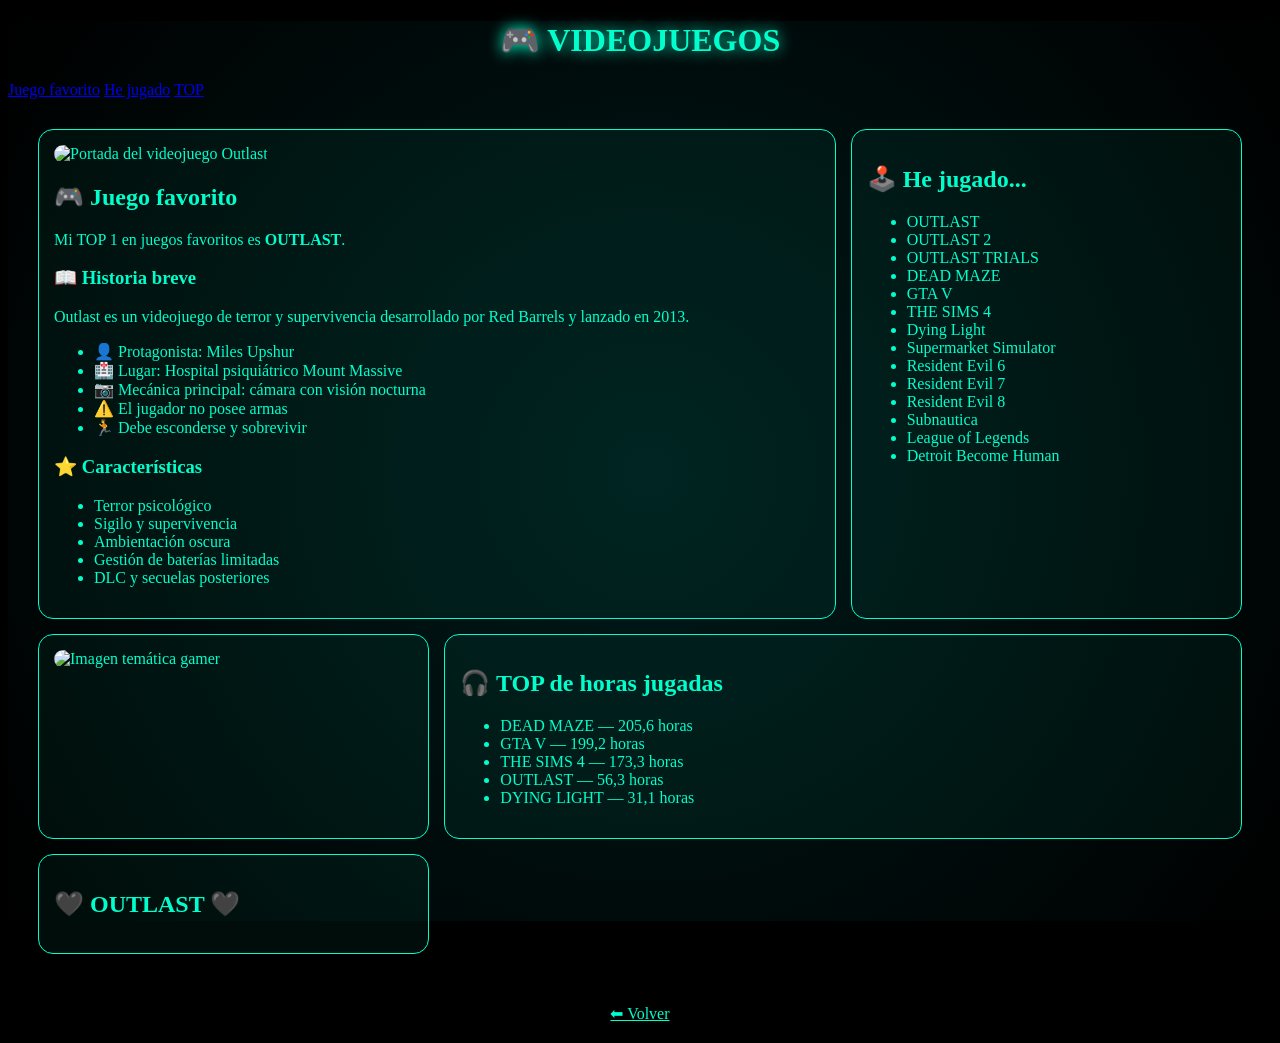
==== juegos.html @ 09f4bcb3 "Add files via upload" ====
<!DOCTYPE html>
<html lang="es">

<head>
    <meta charset="UTF-8">
    <meta name="viewport" content="width=device-width, initial-scale=1.0">
    <title>VIDEOGAMES</title>

    <link rel="stylesheet" href="juegos.css">
</head>

<body>

    <div class="fondo-gamer"></div>

    <!-- HEADER -->
    <header>

        <h1 class="titulo">🎮 VIDEOJUEGOS</h1>

        <nav class="menu">
            <a href="#favorito">Juego favorito</a>
            <a href="#jugados">He jugado</a>
            <a href="#top">TOP</a>
        </nav>

    </header>

    <!-- CONTENIDO -->
    <main class="grid-juegos">

        <!-- FAVORITO -->
        <section class="juego grande" id="favorito">

            <img src="https://i.pinimg.com/736x/45/94/b1/4594b17f58401b6a10e47def40dceefe.jpg"
                alt="Portada del videojuego Outlast">

            <h2>🎮 Juego favorito</h2>

            <p>
                Mi TOP 1 en juegos favoritos es
                <strong>OUTLAST</strong>.
            </p>

            <h3>📖 Historia breve</h3>

            <p>
                Outlast es un videojuego de terror y supervivencia
                desarrollado por Red Barrels y lanzado en 2013.
            </p>

            <ul>
                <li>👤 Protagonista: Miles Upshur</li>
                <li>🏥 Lugar: Hospital psiquiátrico Mount Massive</li>
                <li>📷 Mecánica principal: cámara con visión nocturna</li>
                <li>⚠️ El jugador no posee armas</li>
                <li>🏃 Debe esconderse y sobrevivir</li>
            </ul>

            <h3>⭐ Características</h3>

            <ul>
                <li>Terror psicológico</li>
                <li>Sigilo y supervivencia</li>
                <li>Ambientación oscura</li>
                <li>Gestión de baterías limitadas</li>
                <li>DLC y secuelas posteriores</li>
            </ul>

        </section>

        <!-- JUEGOS -->
        <section class="juego" id="jugados">

            <h2>🕹️ He jugado...</h2>

            <ul>
                <li>OUTLAST</li>
                <li>OUTLAST 2</li>
                <li>OUTLAST TRIALS</li>
                <li>DEAD MAZE</li>
                <li>GTA V</li>
                <li>THE SIMS 4</li>
                <li>Dying Light</li>
                <li>Supermarket Simulator</li>
                <li>Resident Evil 6</li>
                <li>Resident Evil 7</li>
                <li>Resident Evil 8</li>
                <li>Subnautica</li>
                <li>League of Legends</li>
                <li>Detroit Become Human</li>
            </ul>

        </section>

        <!-- IMAGEN -->
        <section class="juego">

            <img src="https://i.pinimg.com/736x/66/bb/36/66bb36f1fbfd05667cecab12f08c73b3.jpg"
                alt="Imagen temática gamer">

        </section>

        <!-- TOP -->
        <section class="juego ancho" id="top">

            <h2>🎧 TOP de horas jugadas</h2>

            <ul>
                <li>DEAD MAZE — 205,6 horas</li>
                <li>GTA V — 199,2 horas</li>
                <li>THE SIMS 4 — 173,3 horas</li>
                <li>OUTLAST — 56,3 horas</li>
                <li>DYING LIGHT — 31,1 horas</li>
            </ul>

        </section>

        <!-- DECORATIVO -->
        <section class="juego decorativo">

            <h2>🖤 OUTLAST 🖤</h2>

        </section>

    </main>

    <!-- FOOTER -->
    <footer>

        <a class="volver" href="index.html">
            ⬅ Volver
        </a>

    </footer>

</body>

</html>
---- juegos.css ----
body {
    font-family: 'Segoe UI';
    background: black;
    color: #00ffcc;
}

/* FONDO */
.fondo-gamer {
    position: fixed;
    width: 100%;
    height: 100%;
    background: radial-gradient(circle, #001a1a, #000);
    z-index: -1;
}

/* TITULO */
.titulo {
    text-align: center;
    color: #00ffcc;
    text-shadow: 0 0 15px #00ffcc;
}

/* GRID */
.grid-juegos {
    display: grid;
    grid-template-columns: repeat(3, 1fr);
    gap: 15px;
    padding: 30px;
}

/* BLOQUES */
.juego {
    background: rgba(0,255,200,0.05);
    border: 1px solid #00ffcc;
    padding: 15px;
    border-radius: 15px;
    transition: 0.3s;
}

.juego:hover {
    box-shadow: 0 0 20px #00ffcc;
}

/* TAMAÑOS */
.grande {
    grid-column: span 2;
}

.ancho {
    grid-column: span 2;
}

/* IMAGEN */
.juego img {
    width: 100%;
    border-radius: 10px;
}

/* BOTON */
.volver {
    display: block;
    text-align: center;
    margin: 20px;
    color: #00ffcc;
}

.juego.decorativo {
    background-image: url("https://i.pinimg.com/1200x/62/f6/f3/62f6f3df0d14618ef74cfff11c569379.jpg");
    background-size: cover;        /* 🔥 llena todo */
    background-position: center;   /* centrada */
    background-repeat: no-repeat;

    position: relative;
    overflow: hidden;
}
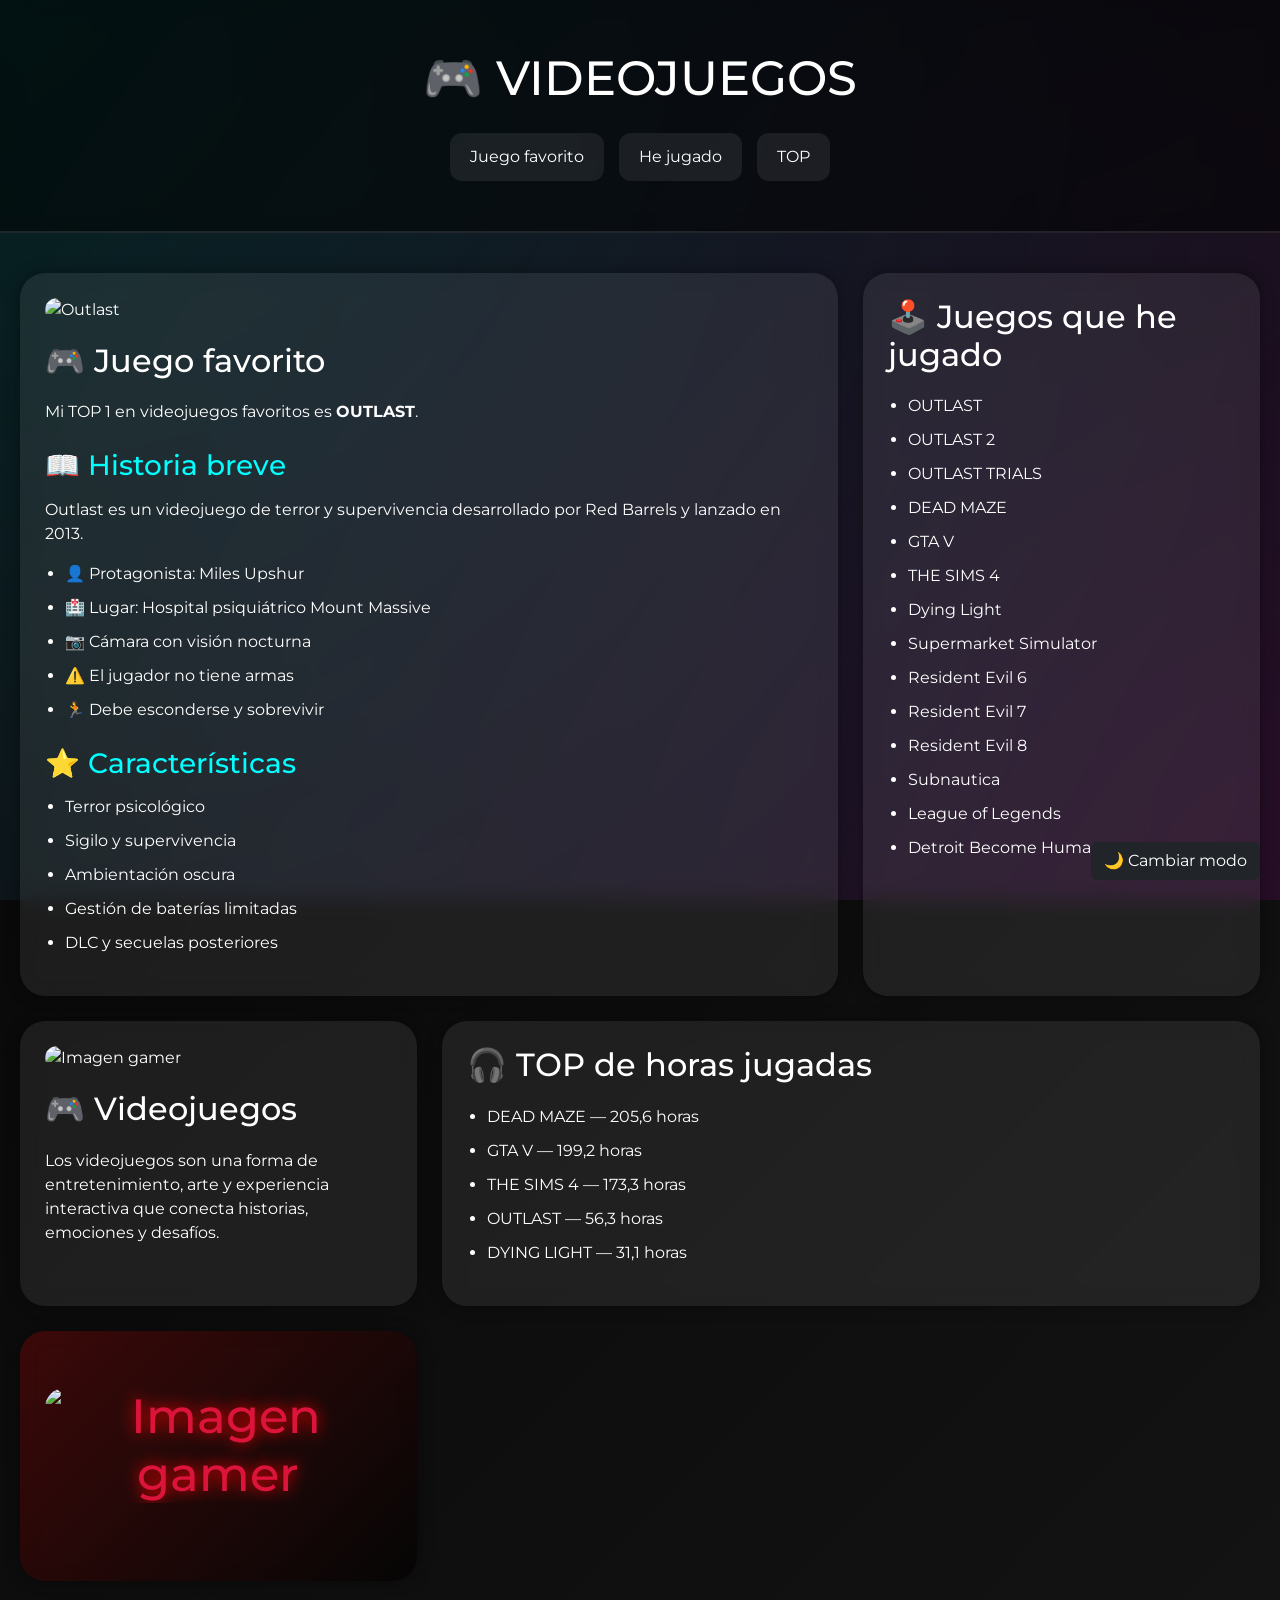
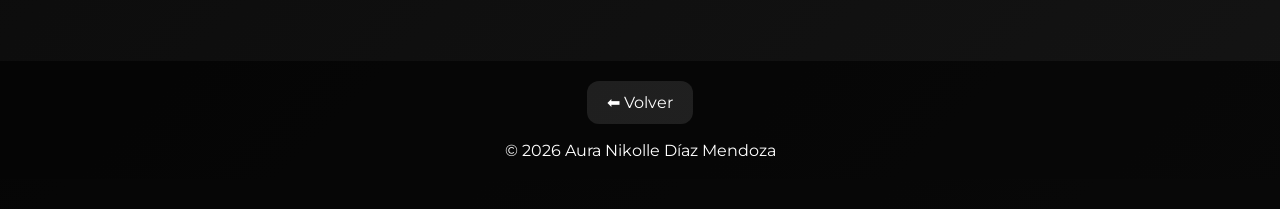
==== commit 5cdde18b: "Add files via upload" ====
--- a/juegos.html
+++ b/juegos.html
@@ -2,47 +2,260 @@
 <html lang="es">
 
 <head>
+
     <meta charset="UTF-8">
+
     <meta name="viewport" content="width=device-width, initial-scale=1.0">
+
     <title>VIDEOGAMES</title>
 
-    <link rel="stylesheet" href="juegos.css">
+    <link href="https://cdn.jsdelivr.net/npm/bootstrap@5.3.7/dist/css/bootstrap.min.css"
+        rel="stylesheet">
+
+    <link href="https://fonts.googleapis.com/css2?family=Montserrat:wght@300;600&display=swap"
+        rel="stylesheet">
+
+    <style>
+
+        body {
+            margin: 0;
+            font-family: 'Montserrat', sans-serif;
+            background: linear-gradient(135deg, #050505, #141414);
+            color: white;
+            overflow-x: hidden;
+        }
+
+        .fondo-gamer {
+            position: fixed;
+            width: 100%;
+            height: 100%;
+            background:
+                radial-gradient(circle at top left,
+                    rgba(0,255,255,0.12),
+                    transparent),
+                radial-gradient(circle at bottom right,
+                    rgba(255,0,255,0.10),
+                    transparent);
+            z-index: -1;
+        }
+
+        header {
+            text-align: center;
+            padding: 50px 20px;
+            background: rgba(0,0,0,0.5);
+            backdrop-filter: blur(10px);
+            border-bottom: 2px solid rgba(255,255,255,0.1);
+        }
+
+        .titulo {
+            font-size: 3rem;
+            margin-bottom: 25px;
+        }
+
+        .menu {
+            display: flex;
+            justify-content: center;
+            flex-wrap: wrap;
+            gap: 15px;
+        }
+
+        .menu a {
+            text-decoration: none;
+            color: white;
+            background: rgba(255,255,255,0.08);
+            padding: 12px 20px;
+            border-radius: 12px;
+            transition: 0.3s;
+        }
+
+        .menu a:hover {
+            background: cyan;
+            color: black;
+            transform: scale(1.05);
+        }
+
+        .grid-juegos {
+            display: grid;
+            grid-template-columns: repeat(auto-fit, minmax(300px, 1fr));
+            gap: 25px;
+            padding: 40px 20px;
+        }
+
+        .juego {
+            background: rgba(255,255,255,0.08);
+            border-radius: 25px;
+            padding: 25px;
+            backdrop-filter: blur(10px);
+            box-shadow: 0 0 15px rgba(0,0,0,0.4);
+            transition: 0.3s;
+        }
+
+        .juego:hover {
+            transform: translateY(-5px);
+        }
+
+        .grande {
+            grid-column: span 2;
+        }
+
+        .ancho {
+            grid-column: span 2;
+        }
+
+        .juego img {
+            width: 100%;
+            border-radius: 20px;
+            margin-bottom: 20px;
+            object-fit: cover;
+        }
+
+        h2 {
+            margin-bottom: 20px;
+        }
+
+        h3 {
+            margin-top: 25px;
+            margin-bottom: 15px;
+            color: cyan;
+        }
+
+        ul {
+            padding-left: 20px;
+        }
+
+        li {
+            margin-bottom: 10px;
+        }
+
+        .decorativo {
+            display: flex;
+            justify-content: center;
+            align-items: center;
+            text-align: center;
+            min-height: 250px;
+            background:
+                linear-gradient(135deg,
+                    rgba(255,0,0,0.2),
+                    rgba(0,0,0,0.6));
+        }
+
+        .decorativo h2 {
+            font-size: 3rem;
+            color: crimson;
+            text-shadow: 0 0 15px red;
+        }
+
+        footer {
+            text-align: center;
+            padding: 30px;
+            background: rgba(0,0,0,0.6);
+            margin-top: 40px;
+        }
+
+        .volver {
+            text-decoration: none;
+            color: white;
+            background: rgba(255,255,255,0.1);
+            padding: 12px 20px;
+            border-radius: 12px;
+            transition: 0.3s;
+        }
+
+        .volver:hover {
+            background: crimson;
+            color: white;
+        }
+
+        .boton-modo {
+            position: fixed;
+            bottom: 20px;
+            right: 20px;
+            z-index: 1000;
+        }
+
+        .modo-claro {
+            background: #f4f4f4;
+            color: black;
+        }
+
+        .modo-claro .juego {
+            background: rgba(255,255,255,0.9);
+            color: black;
+        }
+
+        .modo-claro .menu a,
+        .modo-claro .volver {
+            color: black;
+        }
+
+        @media (max-width: 768px) {
+
+            .grande,
+            .ancho {
+                grid-column: span 1;
+            }
+
+            .titulo {
+                font-size: 2rem;
+            }
+
+            .decorativo h2 {
+                font-size: 2rem;
+            }
+
+        }
+
+    </style>
+
 </head>
 
 <body>
 
     <div class="fondo-gamer"></div>
 
-    <!-- HEADER -->
     <header>
 
-        <h1 class="titulo">🎮 VIDEOJUEGOS</h1>
+        <h1 class="titulo">
+            🎮 VIDEOJUEGOS
+        </h1>
 
         <nav class="menu">
-            <a href="#favorito">Juego favorito</a>
-            <a href="#jugados">He jugado</a>
-            <a href="#top">TOP</a>
+
+            <a href="#favorito">
+                Juego favorito
+            </a>
+
+            <a href="#jugados">
+                He jugado
+            </a>
+
+            <a href="#top">
+                TOP
+            </a>
+
         </nav>
 
     </header>
 
-    <!-- CONTENIDO -->
     <main class="grid-juegos">
 
-        <!-- FAVORITO -->
         <section class="juego grande" id="favorito">
 
             <img src="https://i.pinimg.com/736x/45/94/b1/4594b17f58401b6a10e47def40dceefe.jpg"
-                alt="Portada del videojuego Outlast">
-
-            <h2>🎮 Juego favorito</h2>
+                alt="Outlast">
+
+            <h2>
+                🎮 Juego favorito
+            </h2>
 
             <p>
-                Mi TOP 1 en juegos favoritos es
+                Mi TOP 1 en videojuegos favoritos es
                 <strong>OUTLAST</strong>.
             </p>
 
-            <h3>📖 Historia breve</h3>
+            <h3>
+                📖 Historia breve
+            </h3>
 
             <p>
                 Outlast es un videojuego de terror y supervivencia
@@ -50,31 +263,67 @@
             </p>
 
             <ul>
-                <li>👤 Protagonista: Miles Upshur</li>
-                <li>🏥 Lugar: Hospital psiquiátrico Mount Massive</li>
-                <li>📷 Mecánica principal: cámara con visión nocturna</li>
-                <li>⚠️ El jugador no posee armas</li>
-                <li>🏃 Debe esconderse y sobrevivir</li>
+
+                <li>
+                    👤 Protagonista: Miles Upshur
+                </li>
+
+                <li>
+                    🏥 Lugar: Hospital psiquiátrico Mount Massive
+                </li>
+
+                <li>
+                    📷 Cámara con visión nocturna
+                </li>
+
+                <li>
+                    ⚠️ El jugador no tiene armas
+                </li>
+
+                <li>
+                    🏃 Debe esconderse y sobrevivir
+                </li>
+
             </ul>
 
-            <h3>⭐ Características</h3>
+            <h3>
+                ⭐ Características
+            </h3>
 
             <ul>
-                <li>Terror psicológico</li>
-                <li>Sigilo y supervivencia</li>
-                <li>Ambientación oscura</li>
-                <li>Gestión de baterías limitadas</li>
-                <li>DLC y secuelas posteriores</li>
+
+                <li>
+                    Terror psicológico
+                </li>
+
+                <li>
+                    Sigilo y supervivencia
+                </li>
+
+                <li>
+                    Ambientación oscura
+                </li>
+
+                <li>
+                    Gestión de baterías limitadas
+                </li>
+
+                <li>
+                    DLC y secuelas posteriores
+                </li>
+
             </ul>
 
         </section>
 
-        <!-- JUEGOS -->
         <section class="juego" id="jugados">
 
-            <h2>🕹️ He jugado...</h2>
+            <h2>
+                🕹️ Juegos que he jugado
+            </h2>
 
             <ul>
+
                 <li>OUTLAST</li>
                 <li>OUTLAST 2</li>
                 <li>OUTLAST TRIALS</li>
@@ -89,51 +338,112 @@
                 <li>Subnautica</li>
                 <li>League of Legends</li>
                 <li>Detroit Become Human</li>
+
             </ul>
 
         </section>
 
-        <!-- IMAGEN -->
         <section class="juego">
 
             <img src="https://i.pinimg.com/736x/66/bb/36/66bb36f1fbfd05667cecab12f08c73b3.jpg"
-                alt="Imagen temática gamer">
+                alt="Imagen gamer">
+
+            <h2>
+                🎮 Videojuegos
+            </h2>
+
+            <p>
+                Los videojuegos son una forma de entretenimiento,
+                arte y experiencia interactiva que conecta historias,
+                emociones y desafíos.
+            </p>
 
         </section>
 
-        <!-- TOP -->
         <section class="juego ancho" id="top">
 
-            <h2>🎧 TOP de horas jugadas</h2>
+            <h2>
+                🎧 TOP de horas jugadas
+            </h2>
 
             <ul>
-                <li>DEAD MAZE — 205,6 horas</li>
-                <li>GTA V — 199,2 horas</li>
-                <li>THE SIMS 4 — 173,3 horas</li>
-                <li>OUTLAST — 56,3 horas</li>
-                <li>DYING LIGHT — 31,1 horas</li>
+
+                <li>
+                    DEAD MAZE — 205,6 horas
+                </li>
+
+                <li>
+                    GTA V — 199,2 horas
+                </li>
+
+                <li>
+                    THE SIMS 4 — 173,3 horas
+                </li>
+
+                <li>
+                    OUTLAST — 56,3 horas
+                </li>
+
+                <li>
+                    DYING LIGHT — 31,1 horas
+                </li>
+
             </ul>
 
         </section>
 
-        <!-- DECORATIVO -->
         <section class="juego decorativo">
 
-            <h2>🖤 OUTLAST 🖤</h2>
+            <h2>
+                <img src="https://i.pinimg.com/736x/f5/c1/8b/f5c18b467f533922252d26801f0ff1f1.jpg"
+                    alt="Imagen gamer"
+                    style="width: 300px; margin-bottom: 0;">
+            </h2>
 
         </section>
 
     </main>
 
-    <!-- FOOTER -->
+    <button id="modoBtn"
+        class="btn btn-dark boton-modo">
+
+        🌙 Cambiar modo
+
+    </button>
+
     <footer>
 
-        <a class="volver" href="index.html">
+        <a class="volver"
+            href="index.html">
+
             ⬅ Volver
+
         </a>
 
+        <p class="mt-4">
+            © 2026 Aura Nikolle Díaz Mendoza
+        </p>
+
     </footer>
 
+    <script src="https://i.pinimg.com/736x/f5/c1/8b/f5c18b467f533922252d26801f0ff1f1.jpg"></script>
+
+    <script>
+
+        alert("Bienvenido a la sección de videojuegos 🎮");
+
+        const boton = document.getElementById("modoBtn");
+
+        boton.addEventListener("click", () => {
+
+            document.body.classList.toggle("modo-claro");
+
+        });
+
+        console.log("Página cargada correctamente");
+
+    </script>
+
 </body>
 
 </html>
